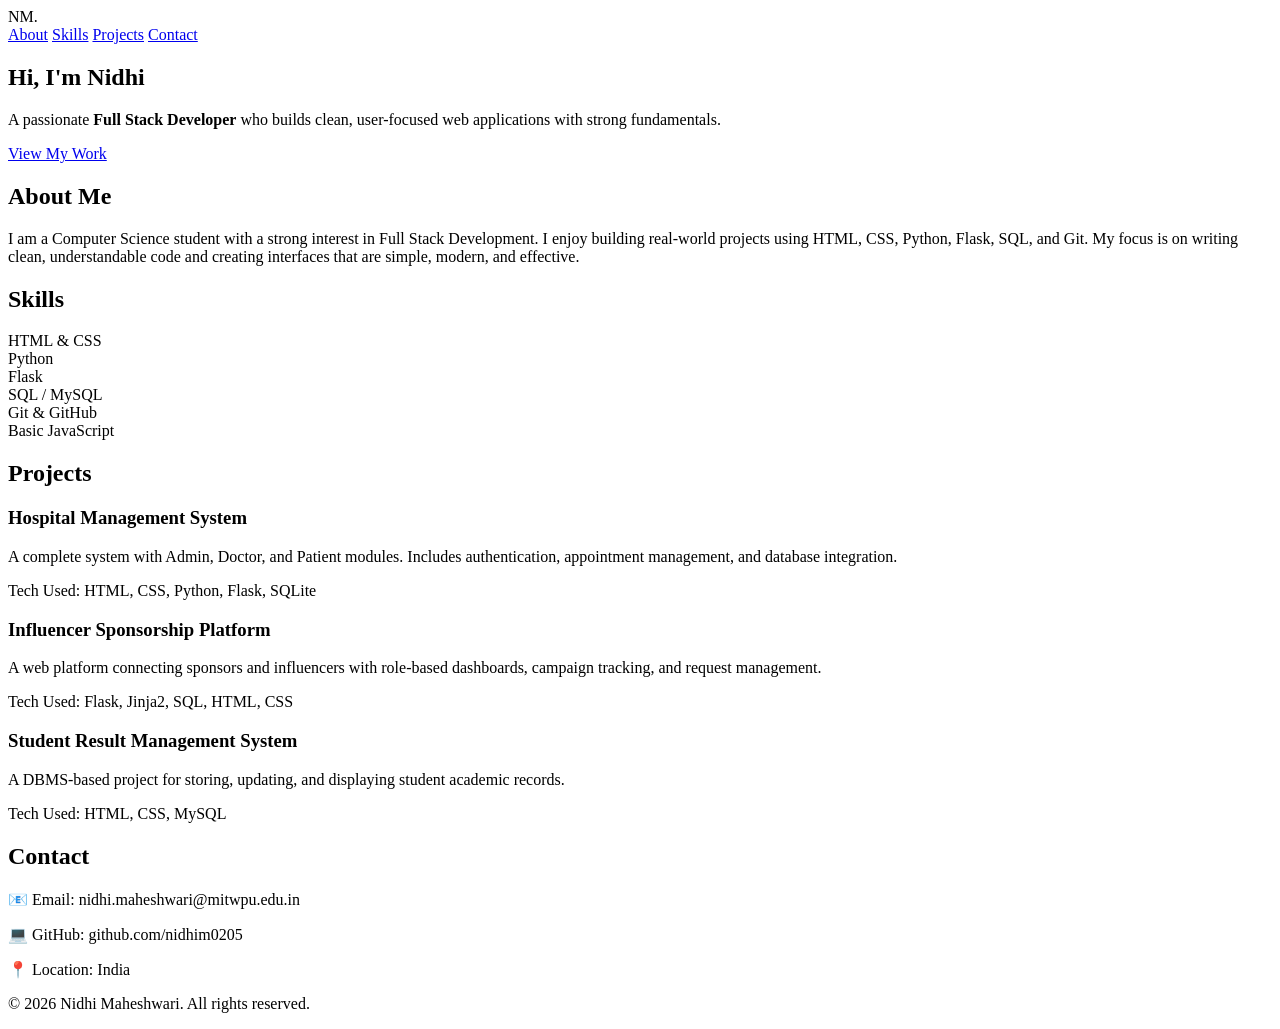
==== index.html @ bdcbc860 "Update index.html" ====
<!DOCTYPE html>
<html lang="en">
<head>
    <meta charset="UTF-8">
    <title>Nidhi Maheshwari | Full Stack Developer</title>
    <link rel="stylesheet" href="style.css">
    <meta name="viewport" content="width=device-width, initial-scale=1.0">
</head>
<body>

<!-- NAVBAR -->
<header class="navbar">
    <div class="logo">NM.</div>
    <nav>
        <a href="#about">About</a>
        <a href="#skills">Skills</a>
        <a href="#projects">Projects</a>
        <a href="#contact">Contact</a>
    </nav>
</header>

<!-- HERO SECTION -->
<section class="hero">
    <h1>Hi, I'm <span>Nidhi</span></h1>
    <p>
        A passionate <strong>Full Stack Developer</strong> who builds clean, 
        user-focused web applications with strong fundamentals.
    </p>
    <a href="#projects" class="btn">View My Work</a>
</section>

<!-- ABOUT -->
<section id="about" class="section">
    <h2>About Me</h2>
    <p class="about-text">
        I am a Computer Science student with a strong interest in Full Stack Development.
        I enjoy building real-world projects using HTML, CSS, Python, Flask, SQL, and Git.
        My focus is on writing clean, understandable code and creating interfaces that are
        simple, modern, and effective.
    </p>
</section>

<!-- SKILLS -->
<section id="skills" class="section dark">
    <h2>Skills</h2>
    <div class="skills-grid">
        <div class="skill">HTML & CSS</div>
        <div class="skill">Python</div>
        <div class="skill">Flask</div>
        <div class="skill">SQL / MySQL</div>
        <div class="skill">Git & GitHub</div>
        <div class="skill">Basic JavaScript</div>
    </div>
</section>

<!-- PROJECTS -->
<section id="projects" class="section">
    <h2>Projects</h2>

    <div class="project">
        <h3>Hospital Management System</h3>
        <p>
            A complete system with Admin, Doctor, and Patient modules.
            Includes authentication, appointment management, and database integration.
        </p>
        <span>Tech Used: HTML, CSS, Python, Flask, SQLite</span>
    </div>

    <div class="project">
        <h3>Influencer Sponsorship Platform</h3>
        <p>
            A web platform connecting sponsors and influencers with role-based dashboards,
            campaign tracking, and request management.
        </p>
        <span>Tech Used: Flask, Jinja2, SQL, HTML, CSS</span>
    </div>

    <div class="project">
        <h3>Student Result Management System</h3>
        <p>
            A DBMS-based project for storing, updating, and displaying student academic records.
        </p>
        <span>Tech Used: HTML, CSS, MySQL</span>
    </div>
</section>

<!-- CONTACT -->
<section id="contact" class="section dark">
    <h2>Contact</h2>
    <p>📧 Email: nidhi.maheshwari@mitwpu.edu.in</p>
    <p>💻 GitHub: github.com/nidhim0205</p>
    <p>📍 Location: India</p>
</section>

<footer>
    <p>© 2026 Nidhi Maheshwari. All rights reserved.</p>
</footer>

</body>
</html>
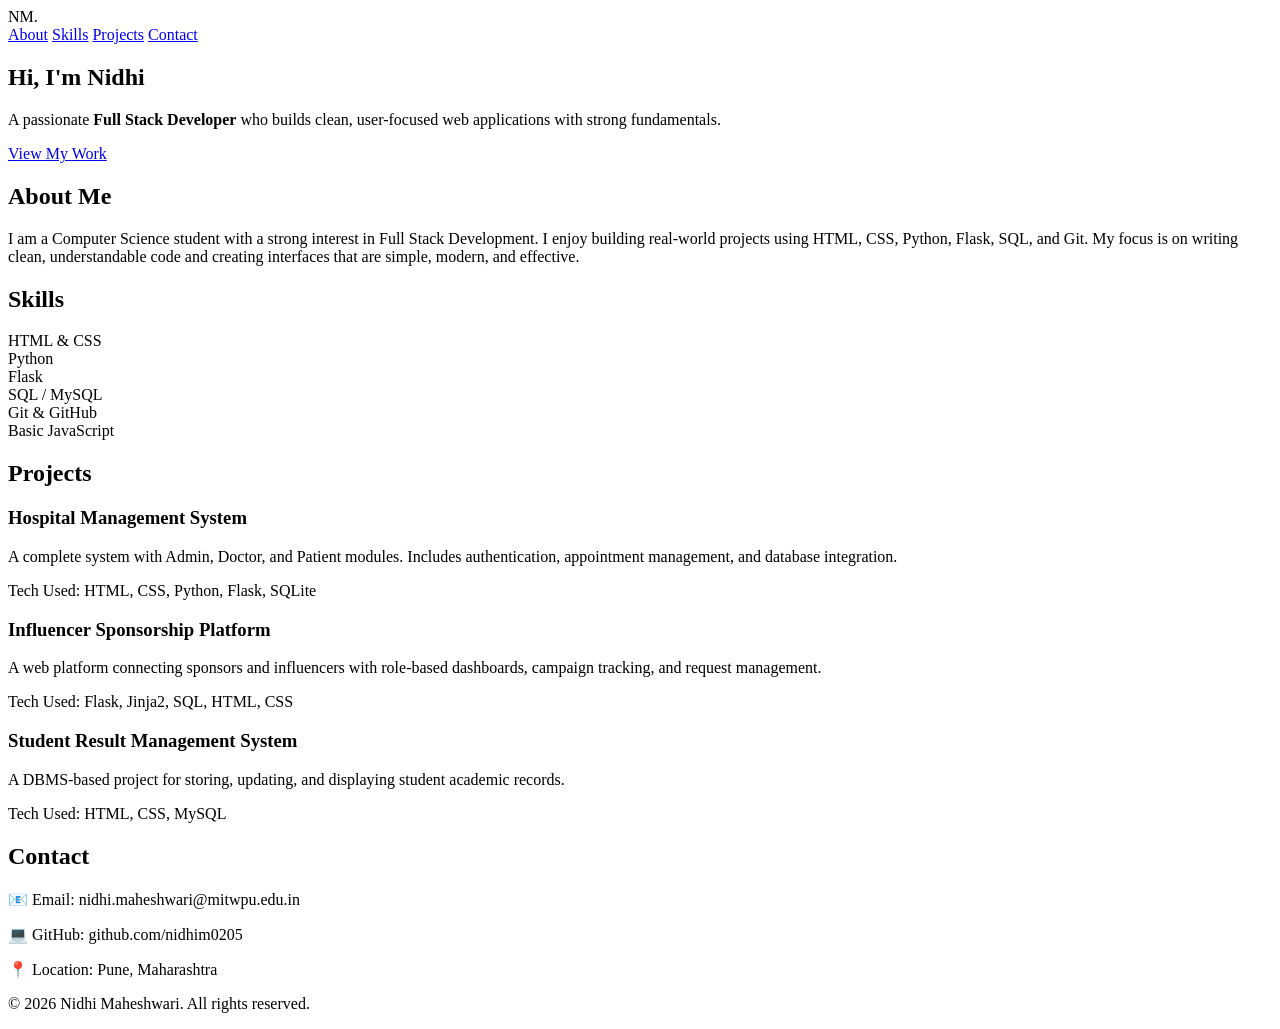
==== commit ff944a4f: "Update index.html" ====
--- a/index.html
+++ b/index.html
@@ -89,7 +89,7 @@
     <h2>Contact</h2>
     <p>📧 Email: nidhi.maheshwari@mitwpu.edu.in</p>
     <p>💻 GitHub: github.com/nidhim0205</p>
-    <p>📍 Location: India</p>
+    <p>📍 Location: Pune, Maharashtra</p>
 </section>
 
 <footer>
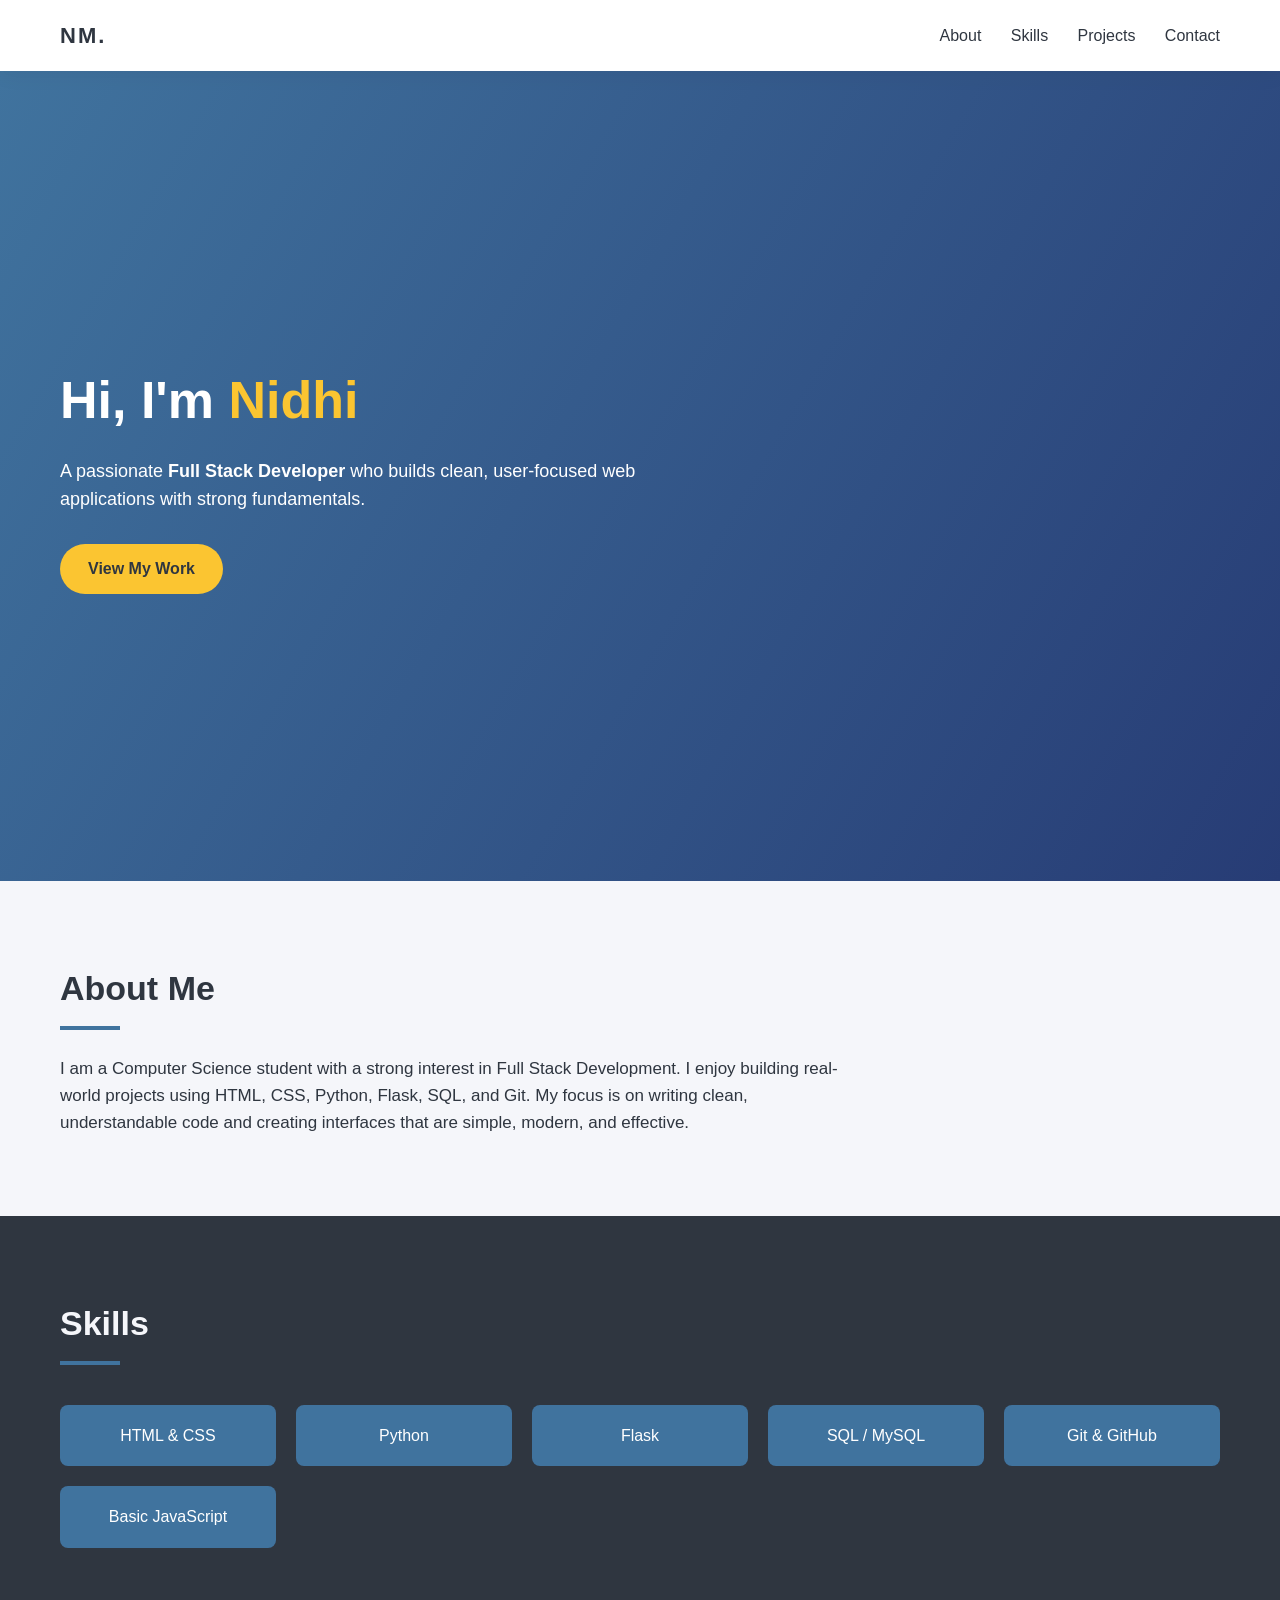
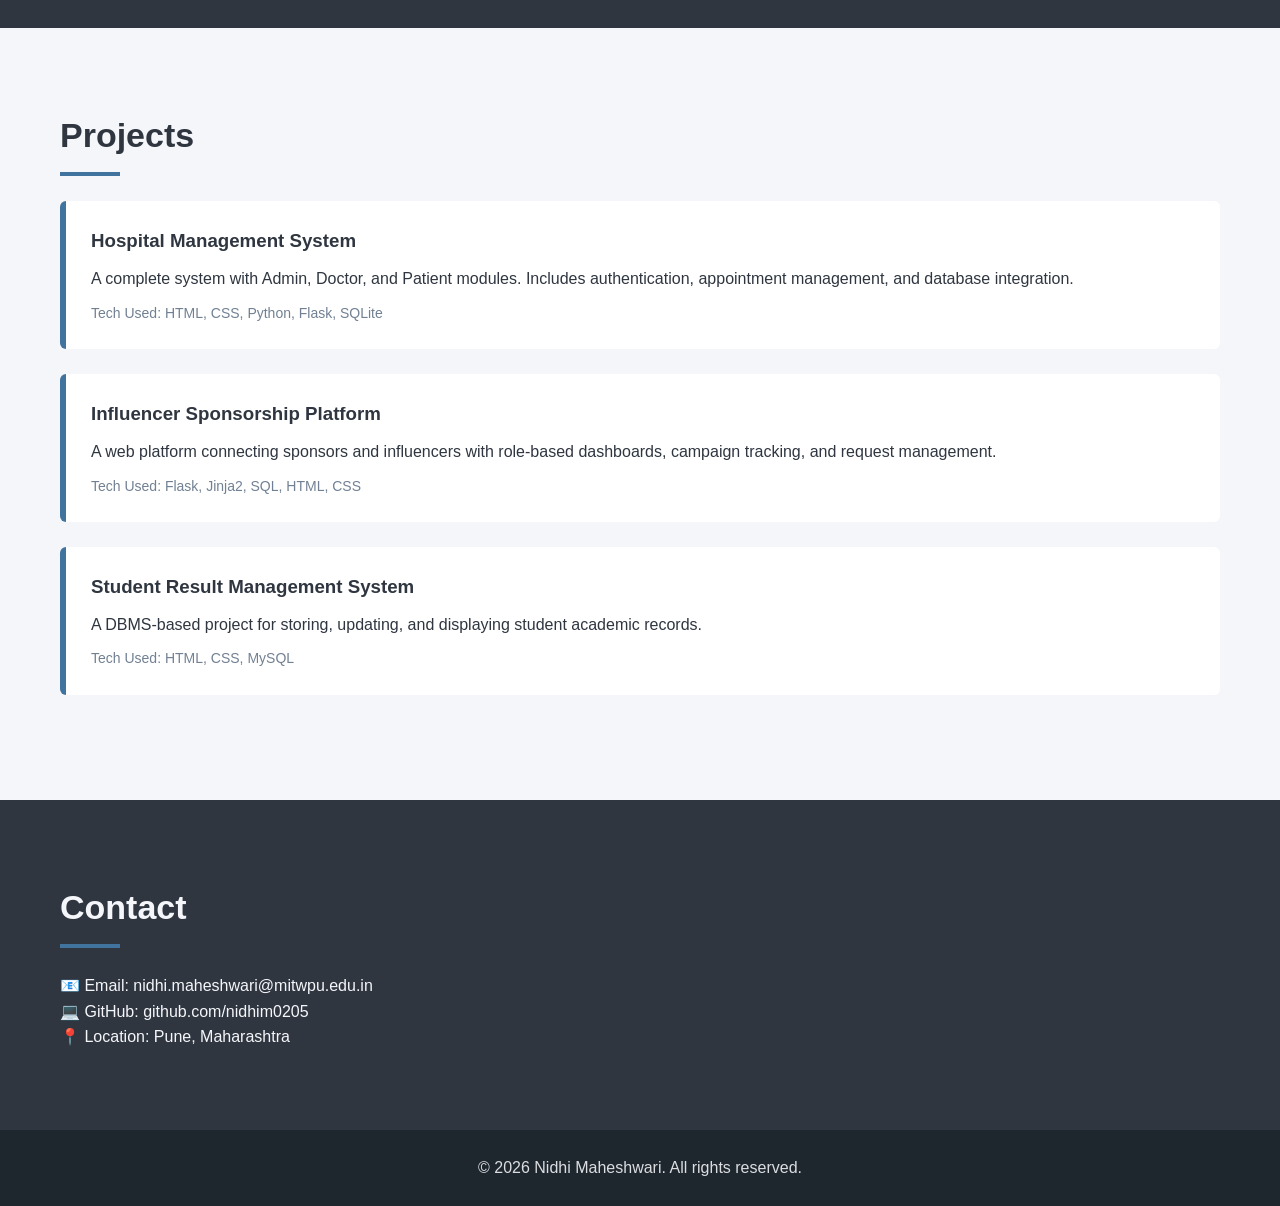
==== commit ed212ec4: "Added portfolio website" ====
--- a/index.html
+++ b/index.html
@@ -97,4 +97,4 @@
 </footer>
 
 </body>
-</html>
+</html>
--- a/style.css
+++ b/style.css
@@ -0,0 +1,154 @@
+* {
+    margin: 0;
+    padding: 0;
+    box-sizing: border-box;
+    font-family: "Segoe UI", sans-serif;
+}
+
+body {
+    background: #f5f6fa;
+    color: #2f3640;
+    line-height: 1.6;
+}
+
+/* NAVBAR */
+.navbar {
+    position: sticky;
+    top: 0;
+    background: #ffffff;
+    display: flex;
+    justify-content: space-between;
+    align-items: center;
+    padding: 18px 60px;
+    box-shadow: 0 4px 20px rgba(0,0,0,0.05);
+    z-index: 10;
+}
+
+.logo {
+    font-size: 22px;
+    font-weight: bold;
+    letter-spacing: 2px;
+}
+
+.navbar nav a {
+    margin-left: 25px;
+    text-decoration: none;
+    color: #2f3640;
+    font-weight: 500;
+}
+
+.navbar nav a:hover {
+    color: #40739e;
+}
+
+/* HERO */
+.hero {
+    height: 90vh;
+    display: flex;
+    flex-direction: column;
+    justify-content: center;
+    padding: 0 60px;
+    background: linear-gradient(120deg, #40739e, #273c75);
+    color: white;
+}
+
+.hero h1 {
+    font-size: 52px;
+    margin-bottom: 15px;
+}
+
+.hero h1 span {
+    color: #fbc531;
+}
+
+.hero p {
+    max-width: 600px;
+    font-size: 18px;
+    margin-bottom: 30px;
+}
+
+.btn {
+    display: inline-block;
+    width: fit-content;
+    padding: 12px 28px;
+    background: #fbc531;
+    color: #2f3640;
+    text-decoration: none;
+    border-radius: 30px;
+    font-weight: 600;
+}
+
+/* SECTIONS */
+.section {
+    padding: 80px 60px;
+}
+
+.section h2 {
+    font-size: 34px;
+    margin-bottom: 25px;
+    position: relative;
+}
+
+.section h2::after {
+    content: "";
+    width: 60px;
+    height: 4px;
+    background: #40739e;
+    display: block;
+    margin-top: 10px;
+}
+
+.section.dark {
+    background: #2f3640;
+    color: #f5f6fa;
+}
+
+.about-text {
+    max-width: 800px;
+    font-size: 17px;
+}
+
+/* SKILLS */
+.skills-grid {
+    display: grid;
+    grid-template-columns: repeat(auto-fit, minmax(180px, 1fr));
+    gap: 20px;
+    margin-top: 40px;
+}
+
+.skill {
+    padding: 18px;
+    background: #40739e;
+    color: white;
+    text-align: center;
+    border-radius: 8px;
+    font-weight: 500;
+}
+
+/* PROJECTS */
+.project {
+    background: white;
+    padding: 25px;
+    margin-bottom: 25px;
+    border-left: 6px solid #40739e;
+    border-radius: 6px;
+}
+
+.project h3 {
+    margin-bottom: 10px;
+}
+
+.project span {
+    display: block;
+    margin-top: 10px;
+    font-size: 14px;
+    color: #718093;
+}
+
+/* FOOTER */
+footer {
+    text-align: center;
+    padding: 25px;
+    background: #1e272e;
+    color: #dcdde1;
+}
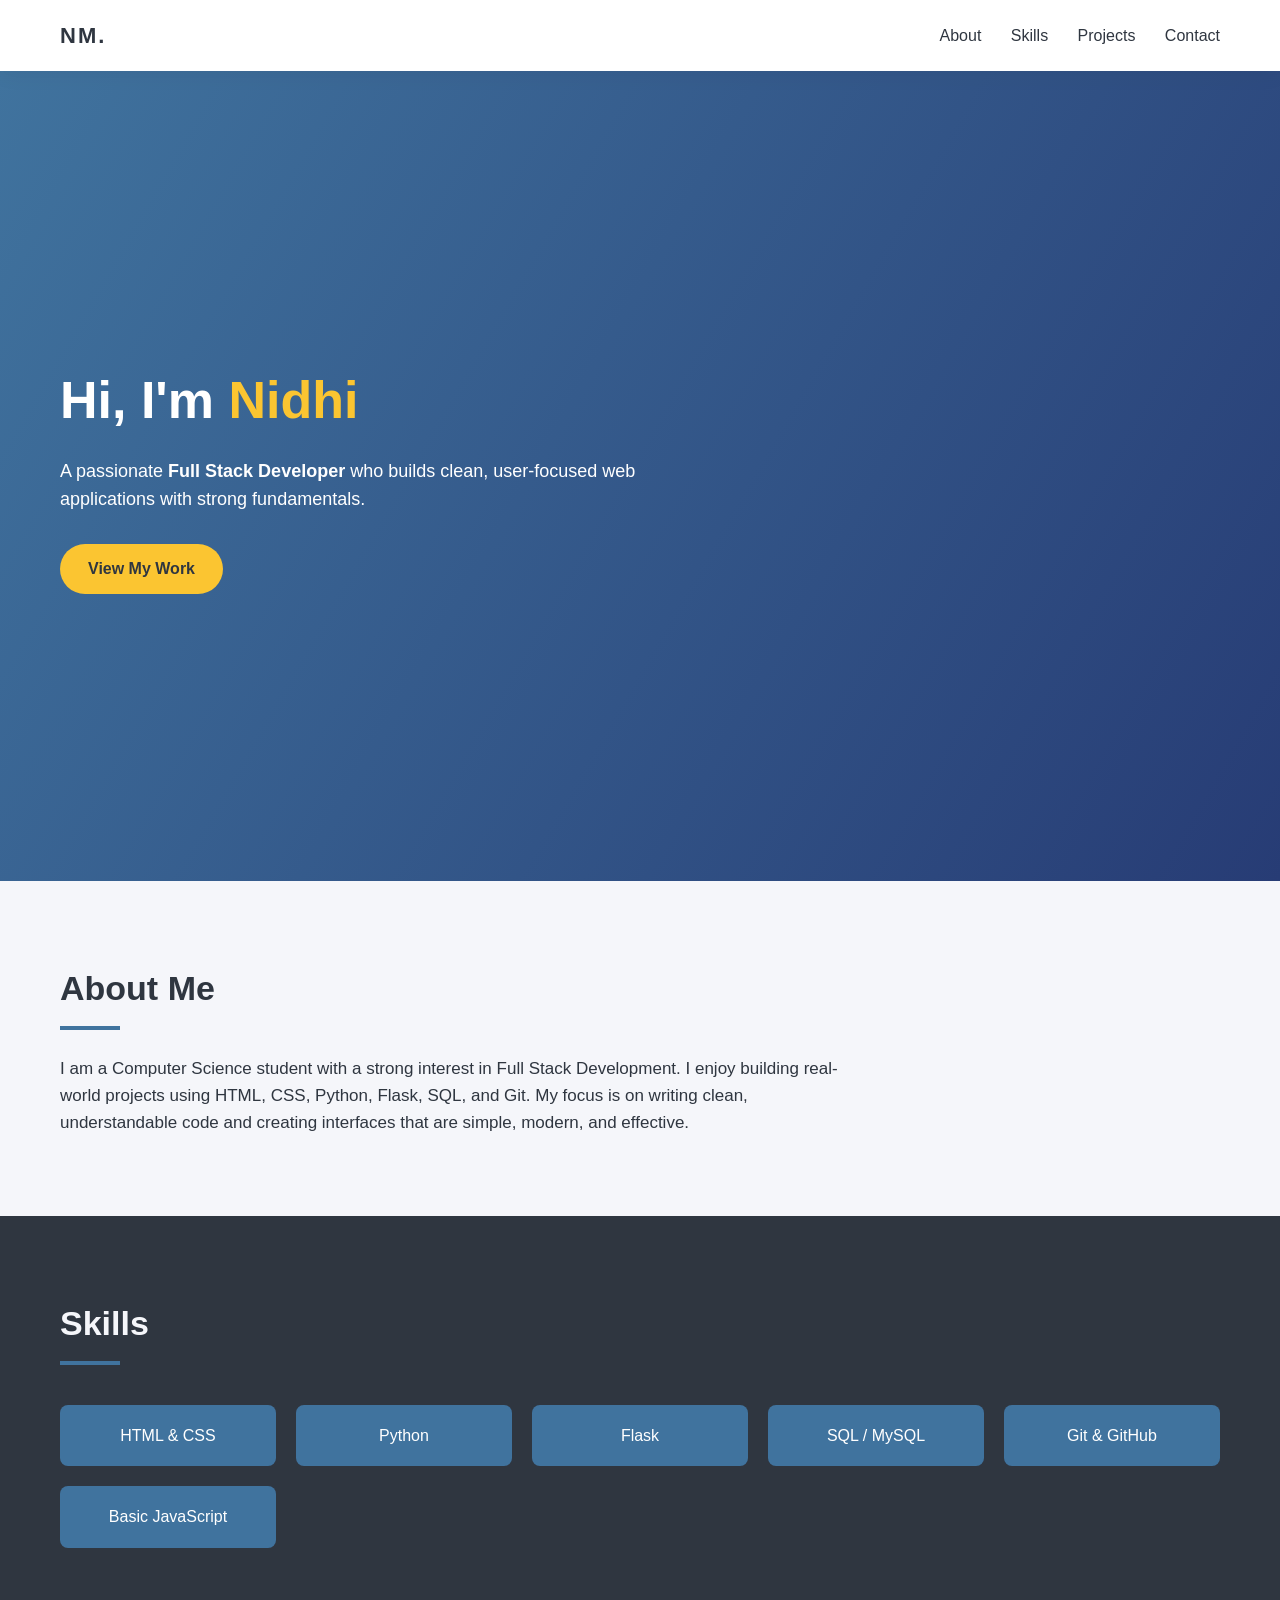
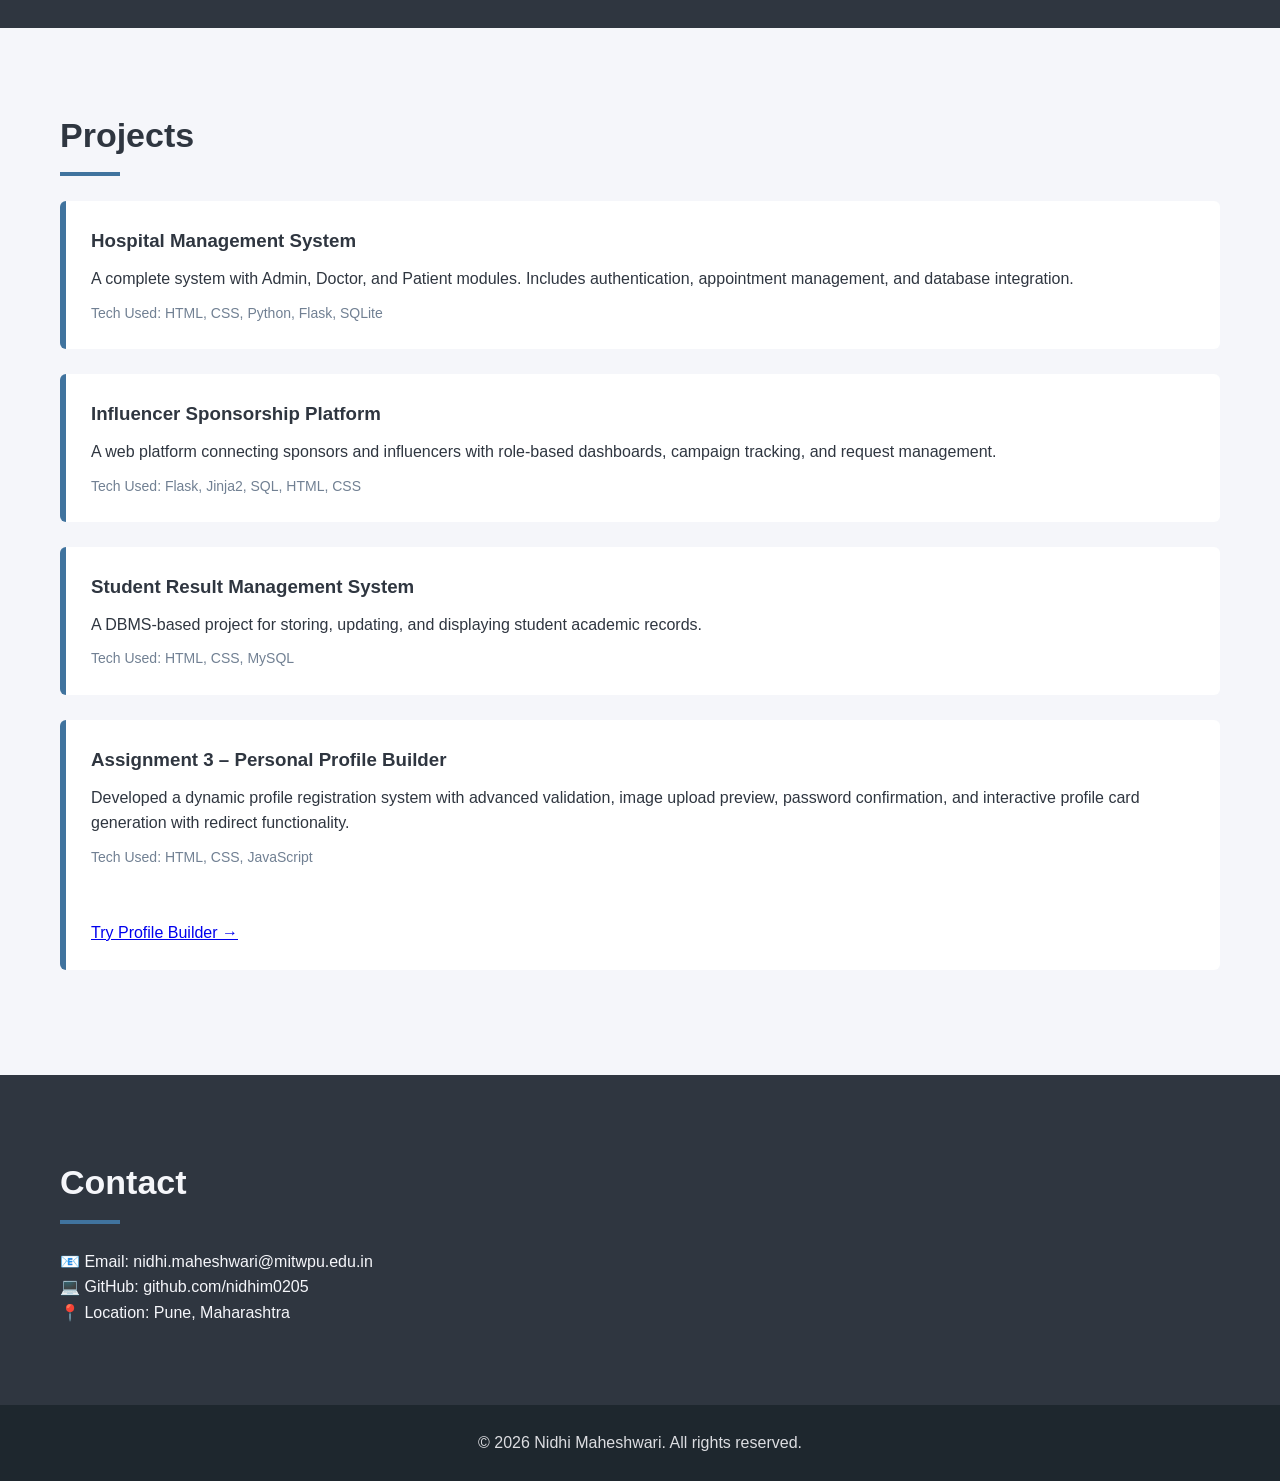
==== commit 8277797a: "Added advanced form validation assignment" ====
--- a/index.html
+++ b/index.html
@@ -82,6 +82,20 @@
         </p>
         <span>Tech Used: HTML, CSS, MySQL</span>
     </div>
+
+    <div class="project">
+    <h3>Assignment 3 – Personal Profile Builder</h3>
+    <p>
+        Developed a dynamic profile registration system with advanced validation,
+        image upload preview, password confirmation, and interactive profile card
+        generation with redirect functionality.
+    </p>
+    <span>Tech Used: HTML, CSS, JavaScript</span><br><br>
+    <a href="form.html" class="project-link">
+        Try Profile Builder →
+    </a>
+</div>
+
 </section>
 
 <!-- CONTACT -->
